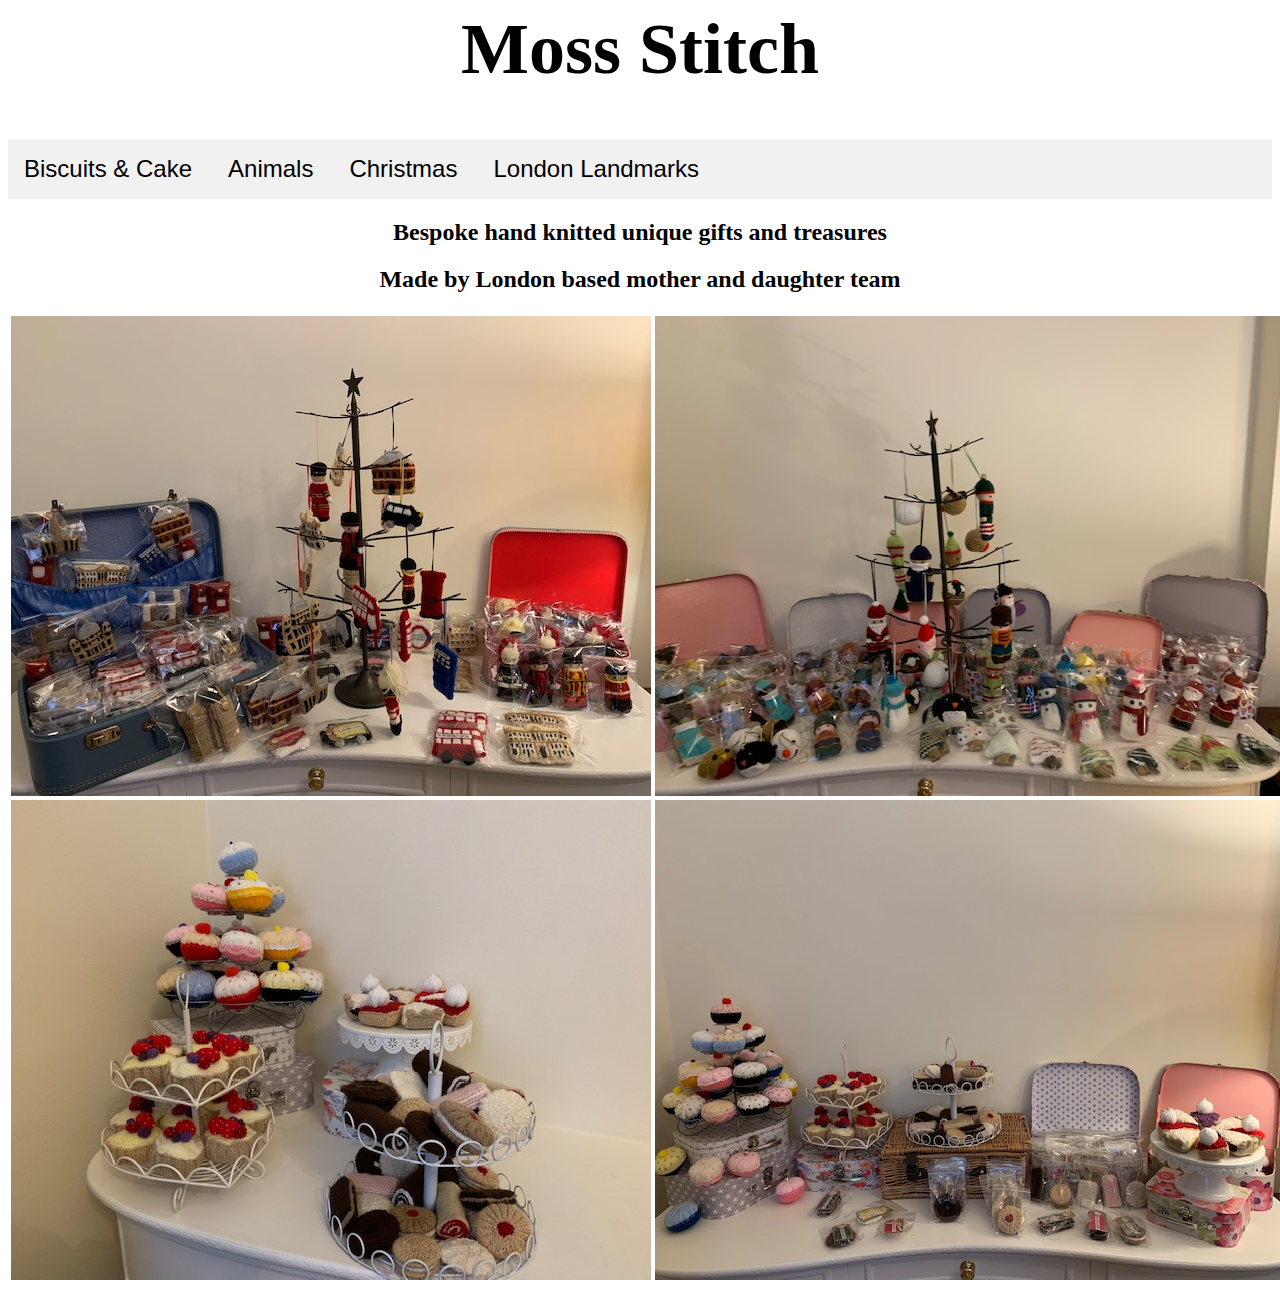
==== index.html @ eac1d0ef "Update index.html" ====
<html>
	<head>
		<title>Moss Stitch-5</title>
		<style>
			.tab {
				background-color:#f1f1f1;
				border: none;
				outline: none;
				padding: 16px 16px;
				font-size: 24px;
			}
			.tab hover {
				background-color: #666666;
			}
		</style>
	</head>
	<body>
		<h1 style = 'font-size:72px;text-align:center'>Moss Stitch</h1>
		<div style = 'width:100%;background-color:#f1f1f1'>
  			<button class = 'tab' onclick="document.location='food.html'">Biscuits & Cake</button>
  			<button class = 'tab' onclick="document.location='animals.html'">Animals</button>
  			<button class = 'tab' onclick="document.location='christmas.html'">Christmas</button>
			<button class = 'tab' onclick="document.location='london.html'">London Landmarks</button>
		</div>
		<h2 style = 'text-align:center'>Bespoke hand knitted unique gifts and treasures</h2>
		<h2 style = 'text-align:center'>Made by London based mother and daughter team</h2>
		<table style = 'width:100%'>
			<tr>
				<td><img src = 'homePage1.jpg'></td>
				<td><img src = 'homePage2.jpg'></td>
			</tr>
			<tr>
				<td><img src = 'homePage3.jpg'></td>
				<td><img src = 'homePage4.jpg'></td>
			</tr>
		</table>
		<script src = 'main.js'></script>
	</body>
</html>
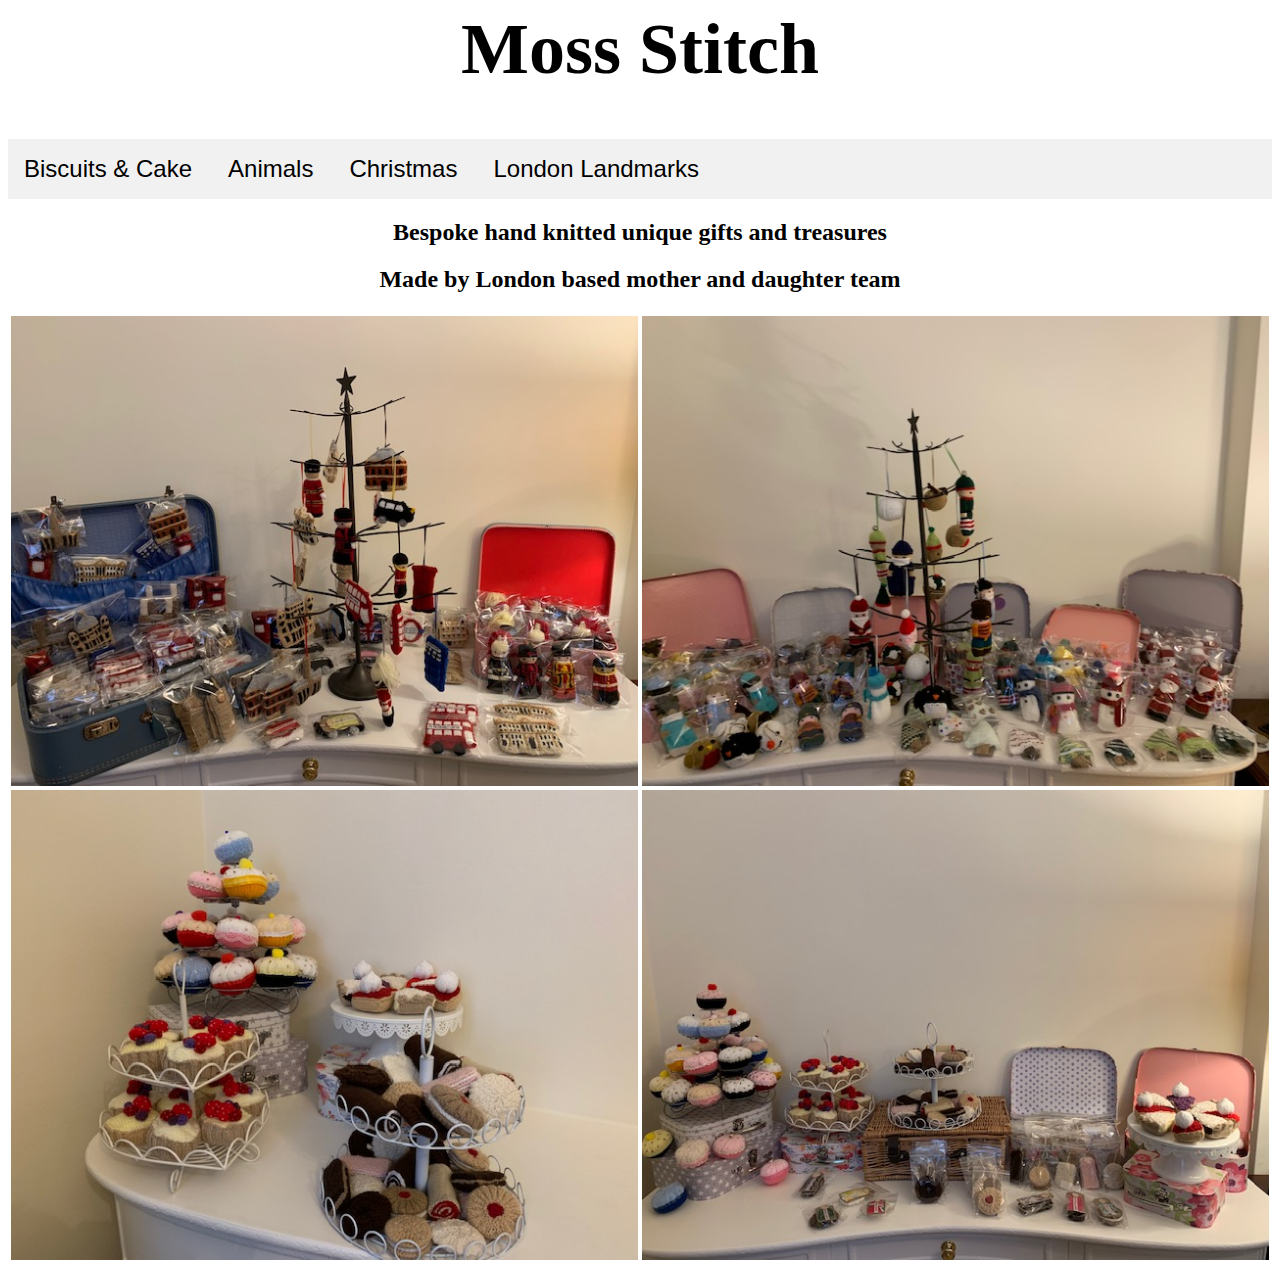
==== commit 563d16f9: "Update index.html" ====
--- a/index.html
+++ b/index.html
@@ -9,7 +9,7 @@
 				padding: 16px 16px;
 				font-size: 24px;
 			}
-			.tab hover {
+			.tab:hover {
 				background-color: #666666;
 			}
 		</style>
@@ -26,12 +26,12 @@
 		<h2 style = 'text-align:center'>Made by London based mother and daughter team</h2>
 		<table style = 'width:100%'>
 			<tr>
-				<td><img src = 'homePage1.jpg'></td>
-				<td><img src = 'homePage2.jpg'></td>
+				<td><img src = 'homePage1.jpg' style = 'width:100%'></td>
+				<td><img src = 'homePage2.jpg' style = 'width:100%'></td>
 			</tr>
 			<tr>
-				<td><img src = 'homePage3.jpg'></td>
-				<td><img src = 'homePage4.jpg'></td>
+				<td><img src = 'homePage3.jpg' style = 'width:100%'></td>
+				<td><img src = 'homePage4.jpg' style = 'width:100%'></td>
 			</tr>
 		</table>
 		<script src = 'main.js'></script>
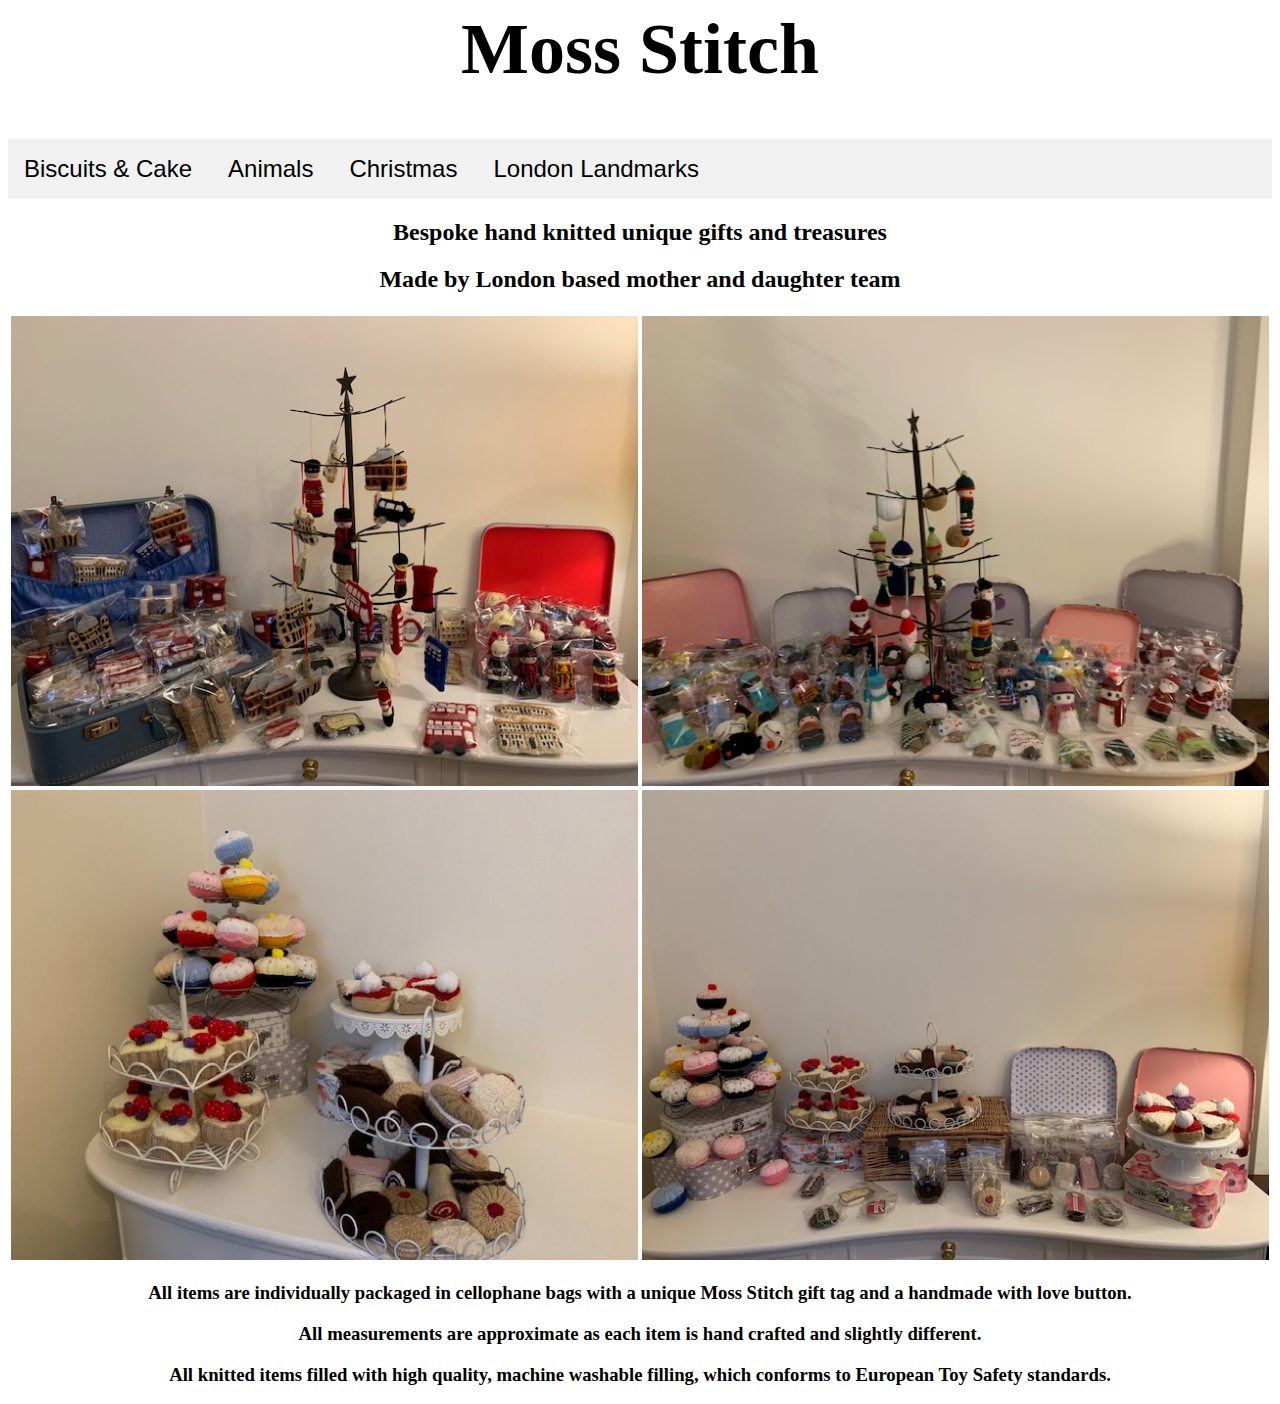
==== commit 87d39b37: "Update index.html" ====
--- a/index.html
+++ b/index.html
@@ -34,6 +34,9 @@
 				<td><img src = 'homePage4.jpg' style = 'width:100%'></td>
 			</tr>
 		</table>
+		<h3 style = 'text-align:center'>All items are individually packaged in cellophane bags with a unique Moss Stitch gift tag and a handmade with love button.</h3>
+		<h3 style = 'text-align:center'>All measurements are approximate as each item is hand crafted and slightly different.</h3>
+		<h3 style = 'text-align:center'>All knitted items filled with high quality, machine washable filling, which conforms to European Toy Safety standards.</h3>
 		<script src = 'main.js'></script>
 	</body>
 </html>
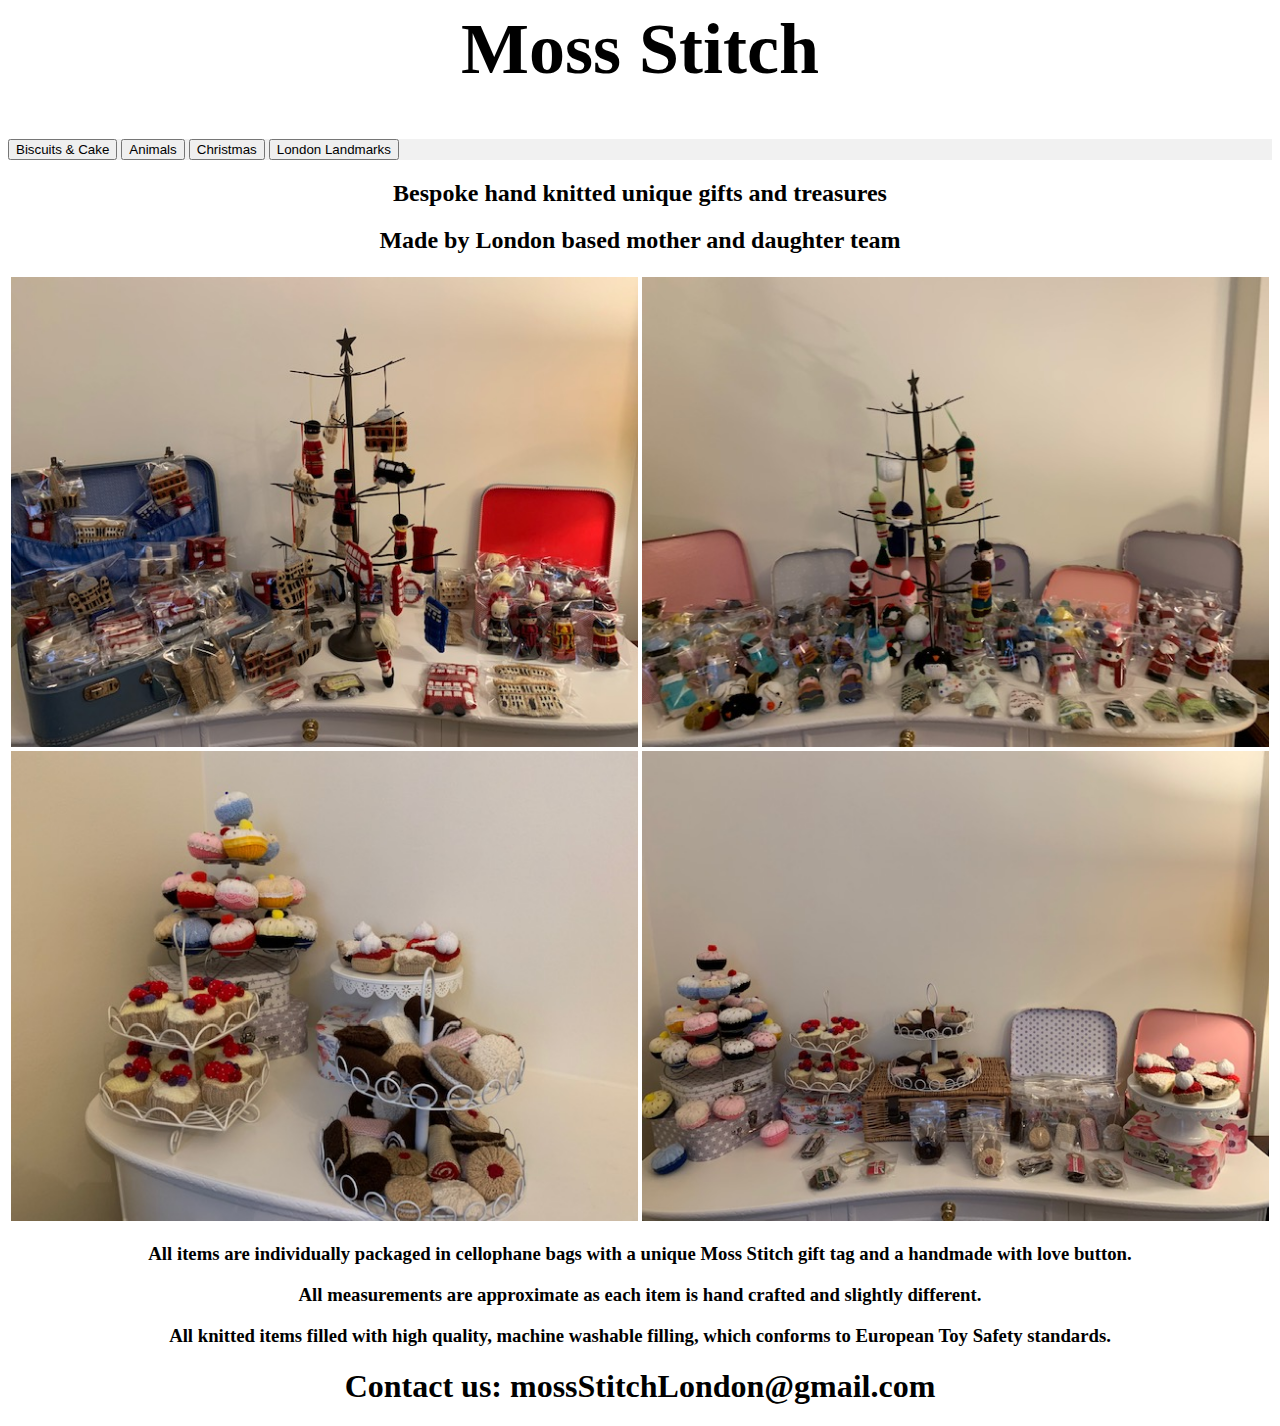
==== commit f8ac4b78: "Update index.html" ====
--- a/index.html
+++ b/index.html
@@ -1,21 +1,10 @@
 <html>
 	<head>
-		<title>Moss Stitch-5</title>
-		<style>
-			.tab {
-				background-color:#f1f1f1;
-				border: none;
-				outline: none;
-				padding: 16px 16px;
-				font-size: 24px;
-			}
-			.tab:hover {
-				background-color: #666666;
-			}
-		</style>
+		<title>Moss Stitch</title>
+		<link rel="stylesheet" href="mystyle.css">
 	</head>
 	<body>
-		<h1 style = 'font-size:72px;text-align:center'>Moss Stitch</h1>
+		<h1 style = 'font-size:72px;text-align:center' class = 'heading'>Moss Stitch</h1>
 		<div style = 'width:100%;background-color:#f1f1f1'>
   			<button class = 'tab' onclick="document.location='food.html'">Biscuits & Cake</button>
   			<button class = 'tab' onclick="document.location='animals.html'">Animals</button>
@@ -37,6 +26,7 @@
 		<h3 style = 'text-align:center'>All items are individually packaged in cellophane bags with a unique Moss Stitch gift tag and a handmade with love button.</h3>
 		<h3 style = 'text-align:center'>All measurements are approximate as each item is hand crafted and slightly different.</h3>
 		<h3 style = 'text-align:center'>All knitted items filled with high quality, machine washable filling, which conforms to European Toy Safety standards.</h3>
+		<h1 style = 'text-align:center'>Contact us: mossStitchLondon@gmail.com</h1>
 		<script src = 'main.js'></script>
 	</body>
 </html>
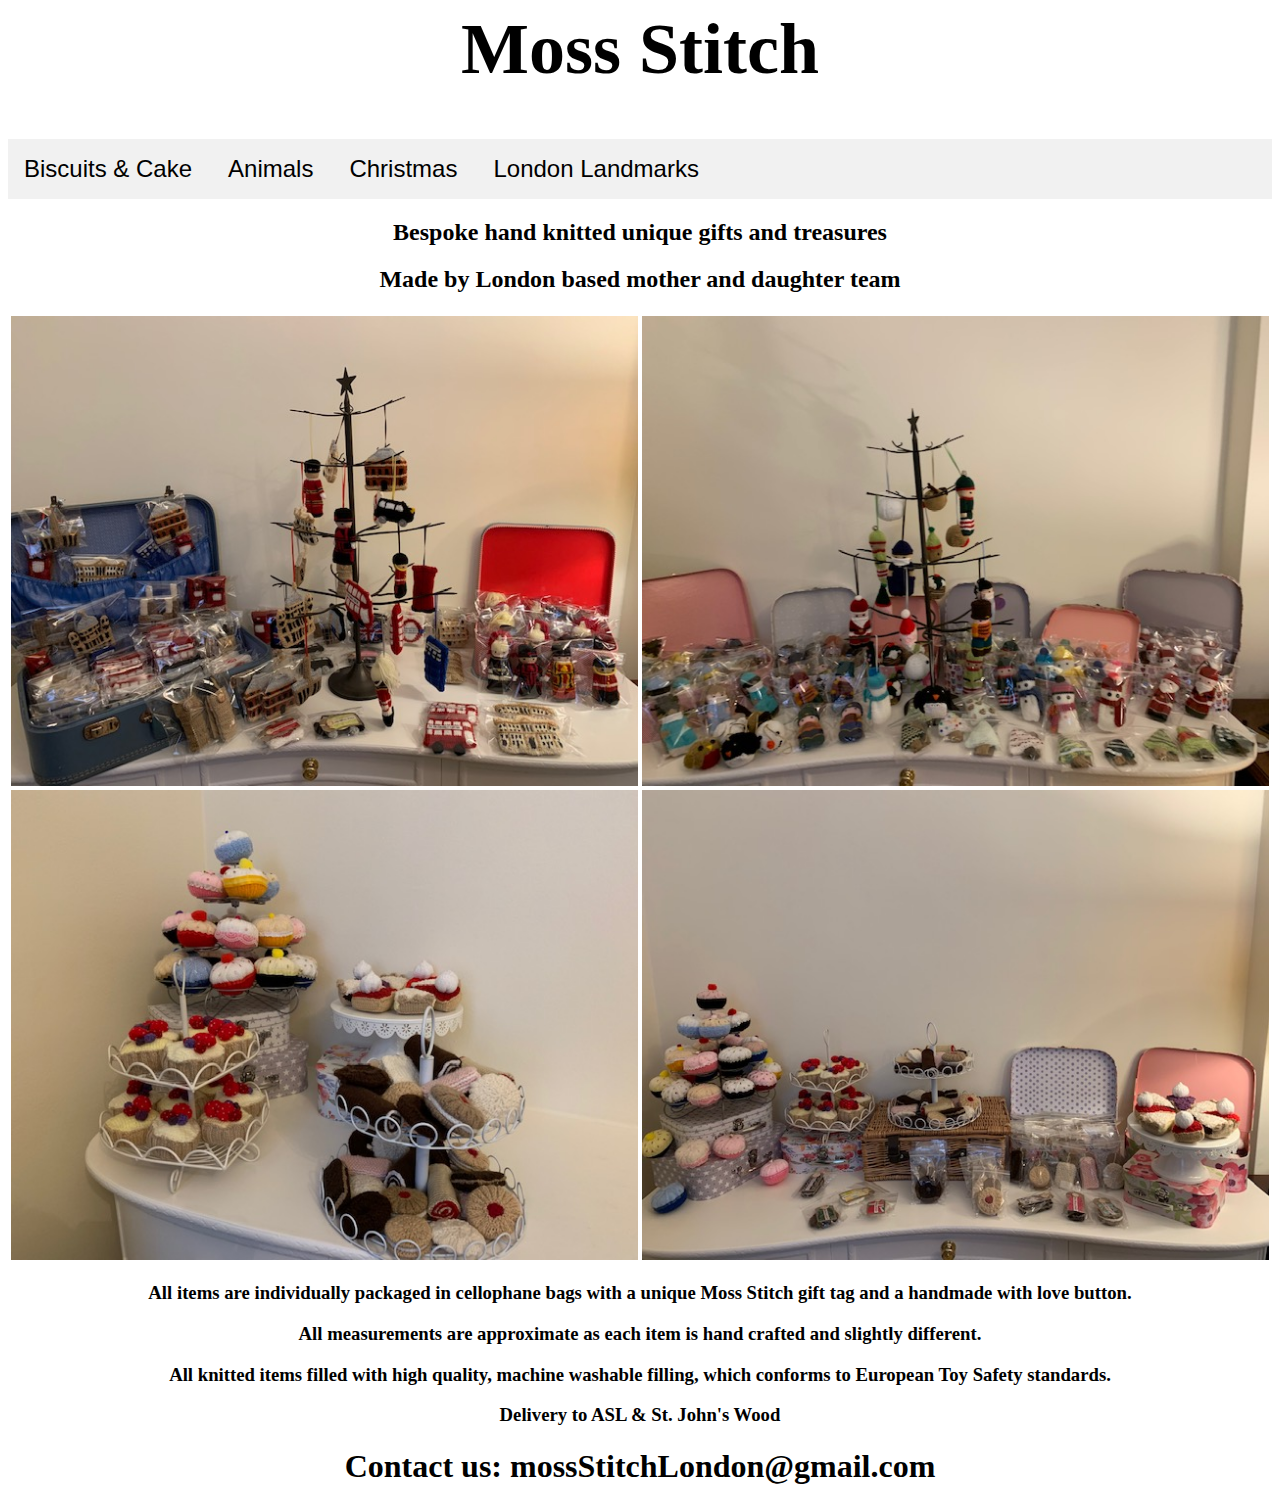
==== commit 2a21ed55: "Update index.html" ====
--- a/index.html
+++ b/index.html
@@ -26,6 +26,7 @@
 		<h3 style = 'text-align:center'>All items are individually packaged in cellophane bags with a unique Moss Stitch gift tag and a handmade with love button.</h3>
 		<h3 style = 'text-align:center'>All measurements are approximate as each item is hand crafted and slightly different.</h3>
 		<h3 style = 'text-align:center'>All knitted items filled with high quality, machine washable filling, which conforms to European Toy Safety standards.</h3>
+		<h3 style = 'text-align:center'>Delivery to ASL & St. John's Wood</h3>
 		<h1 style = 'text-align:center'>Contact us: mossStitchLondon@gmail.com</h1>
 		<script src = 'main.js'></script>
 	</body>
--- a/mystyle.css
+++ b/mystyle.css
@@ -0,0 +1,10 @@
+.tab {
+	background-color:#f1f1f1;
+	border: none;
+	outline: none;
+	padding: 16px 16px;
+	font-size: 24px;
+}
+.tab:hover {
+	background-color: #666666;
+}
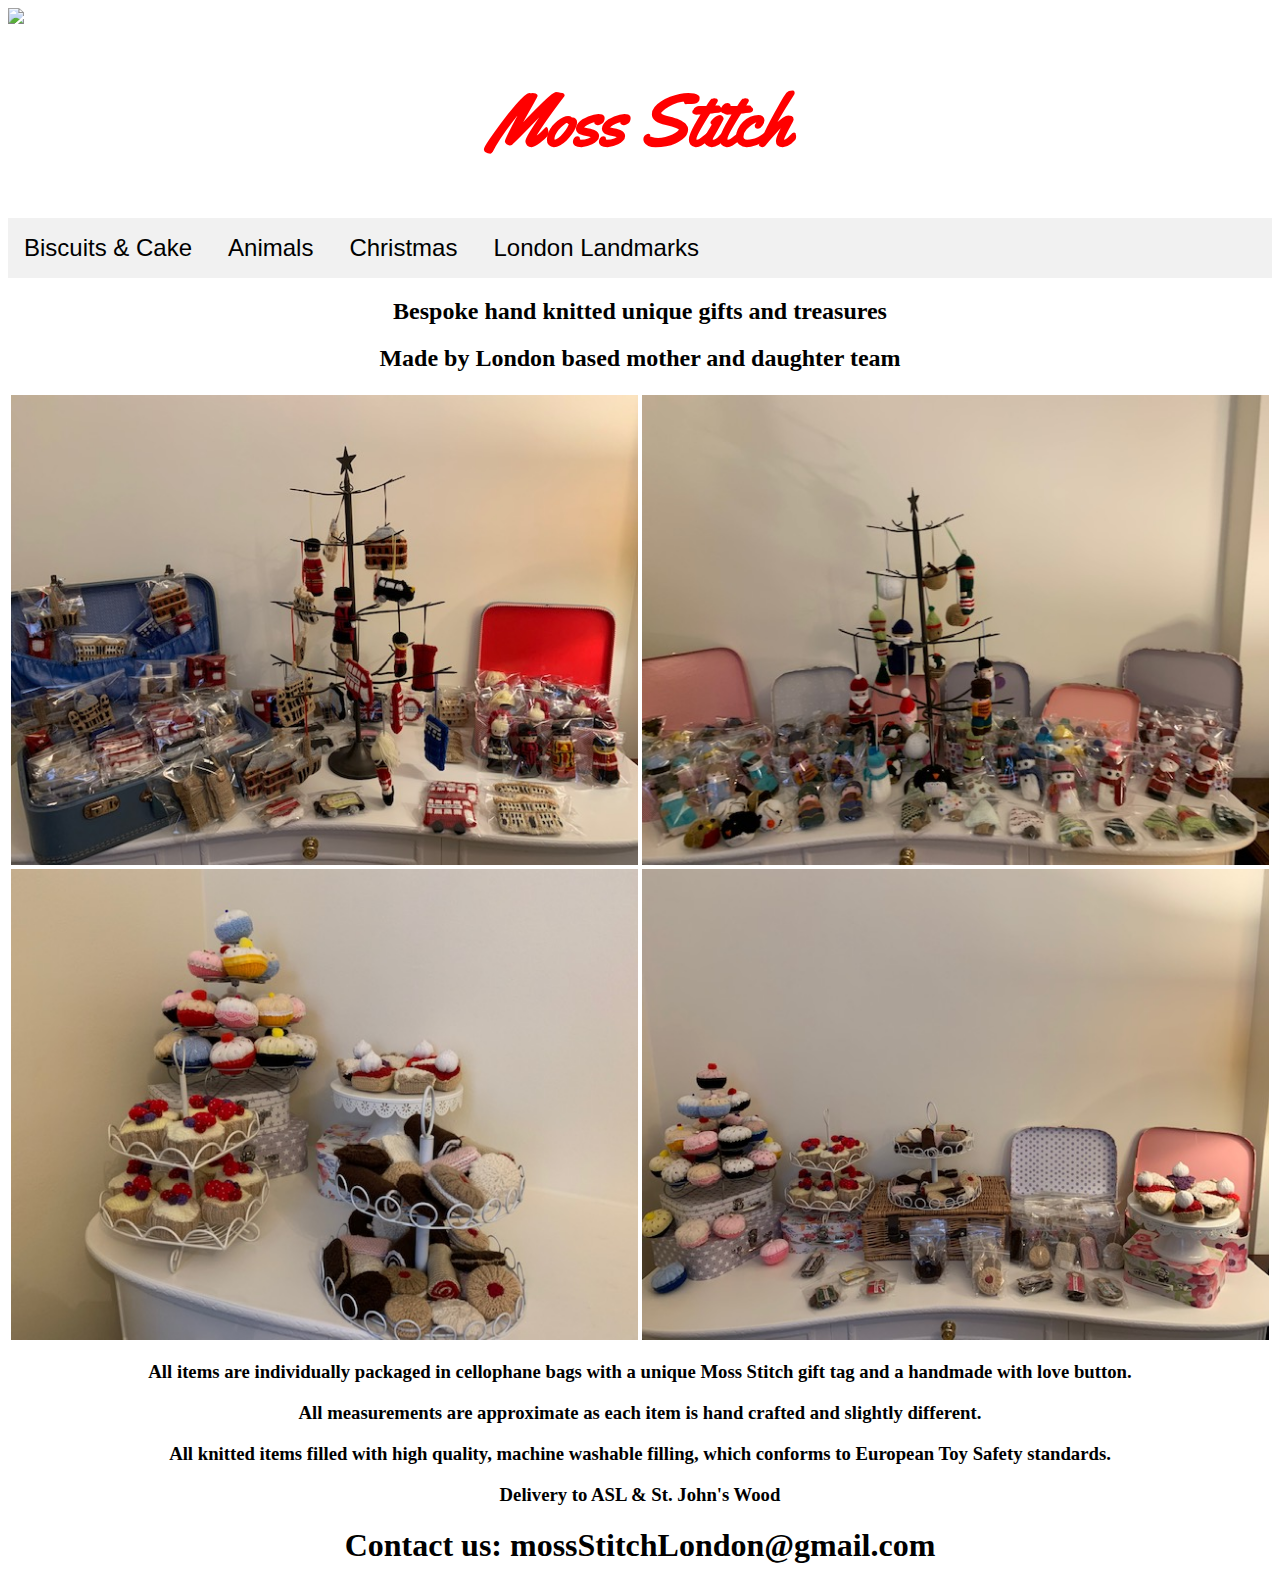
==== commit 3790600d: "Update index.html" ====
--- a/index.html
+++ b/index.html
@@ -4,6 +4,7 @@
 		<link rel="stylesheet" href="mystyle.css">
 	</head>
 	<body>
+		<img src = 'logo.jpg' class = 'logo'>
 		<h1 style = 'font-size:72px;text-align:center' class = 'heading'>Moss Stitch</h1>
 		<div style = 'width:100%;background-color:#f1f1f1'>
   			<button class = 'tab' onclick="document.location='food.html'">Biscuits & Cake</button>
--- a/mystyle.css
+++ b/mystyle.css
@@ -1,3 +1,4 @@
+@import url('https://fonts.googleapis.com/css2?family=Yellowtail&display=swap');
 .tab {
 	background-color:#f1f1f1;
 	border: none;
@@ -8,3 +9,7 @@
 .tab:hover {
 	background-color: #666666;
 }
+.heading {
+	font-family: 'Yellowtail';
+	color: red;
+}
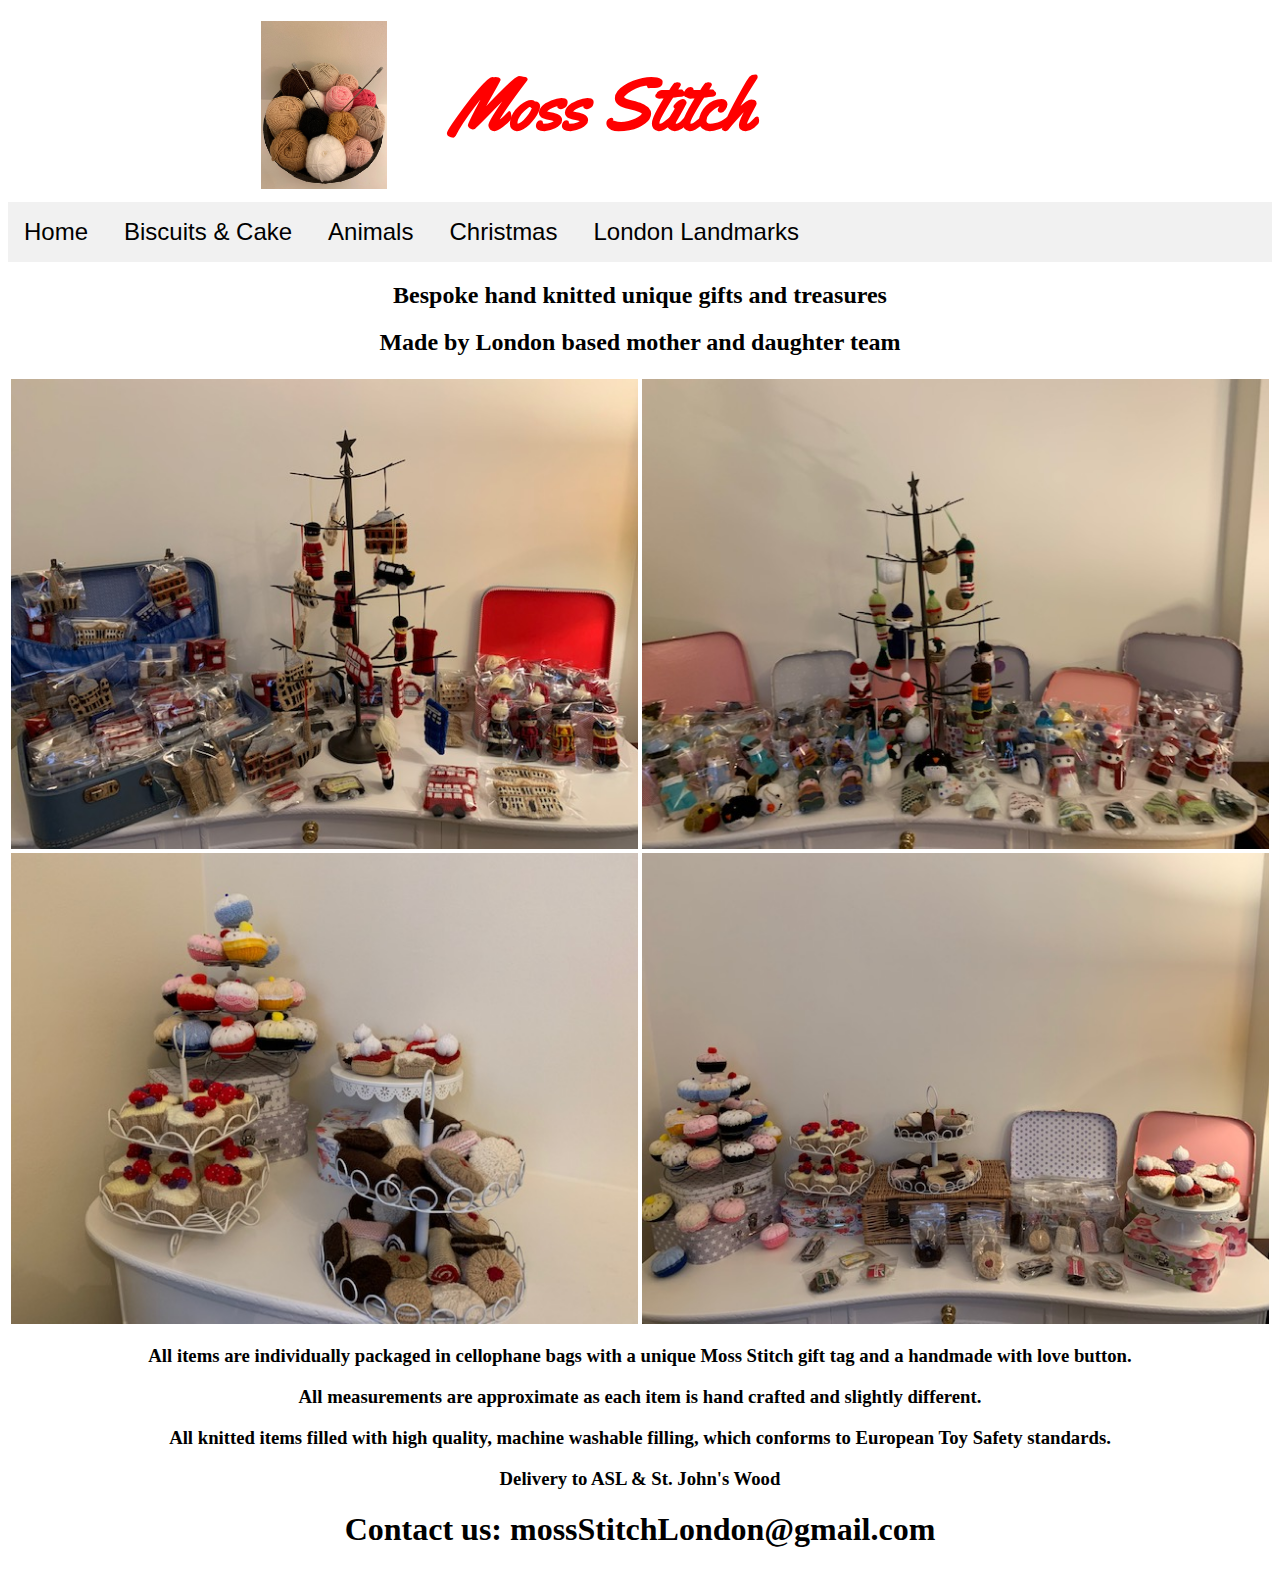
==== commit 0b58a877: "Update index.html" ====
--- a/index.html
+++ b/index.html
@@ -7,6 +7,7 @@
 		<img src = 'logo.jpg' class = 'logo'>
 		<h1 style = 'font-size:72px;text-align:center' class = 'heading'>Moss Stitch</h1>
 		<div style = 'width:100%;background-color:#f1f1f1'>
+			<button class = 'tab' onclick="document.location='index.html'">Home</button>
   			<button class = 'tab' onclick="document.location='food.html'">Biscuits & Cake</button>
   			<button class = 'tab' onclick="document.location='animals.html'">Animals</button>
   			<button class = 'tab' onclick="document.location='christmas.html'">Christmas</button>
--- a/mystyle.css
+++ b/mystyle.css
@@ -12,4 +12,15 @@
 .heading {
 	font-family: 'Yellowtail';
 	color: red;
+	display:inline-block;
+	position:relative;
+	left:25%;
+	vertical-align:middle;
 }
+.logo {
+	position:relative;
+	left:20%;
+	width:10%;
+	display:inline-block;
+	vertical-align:middle;
+}
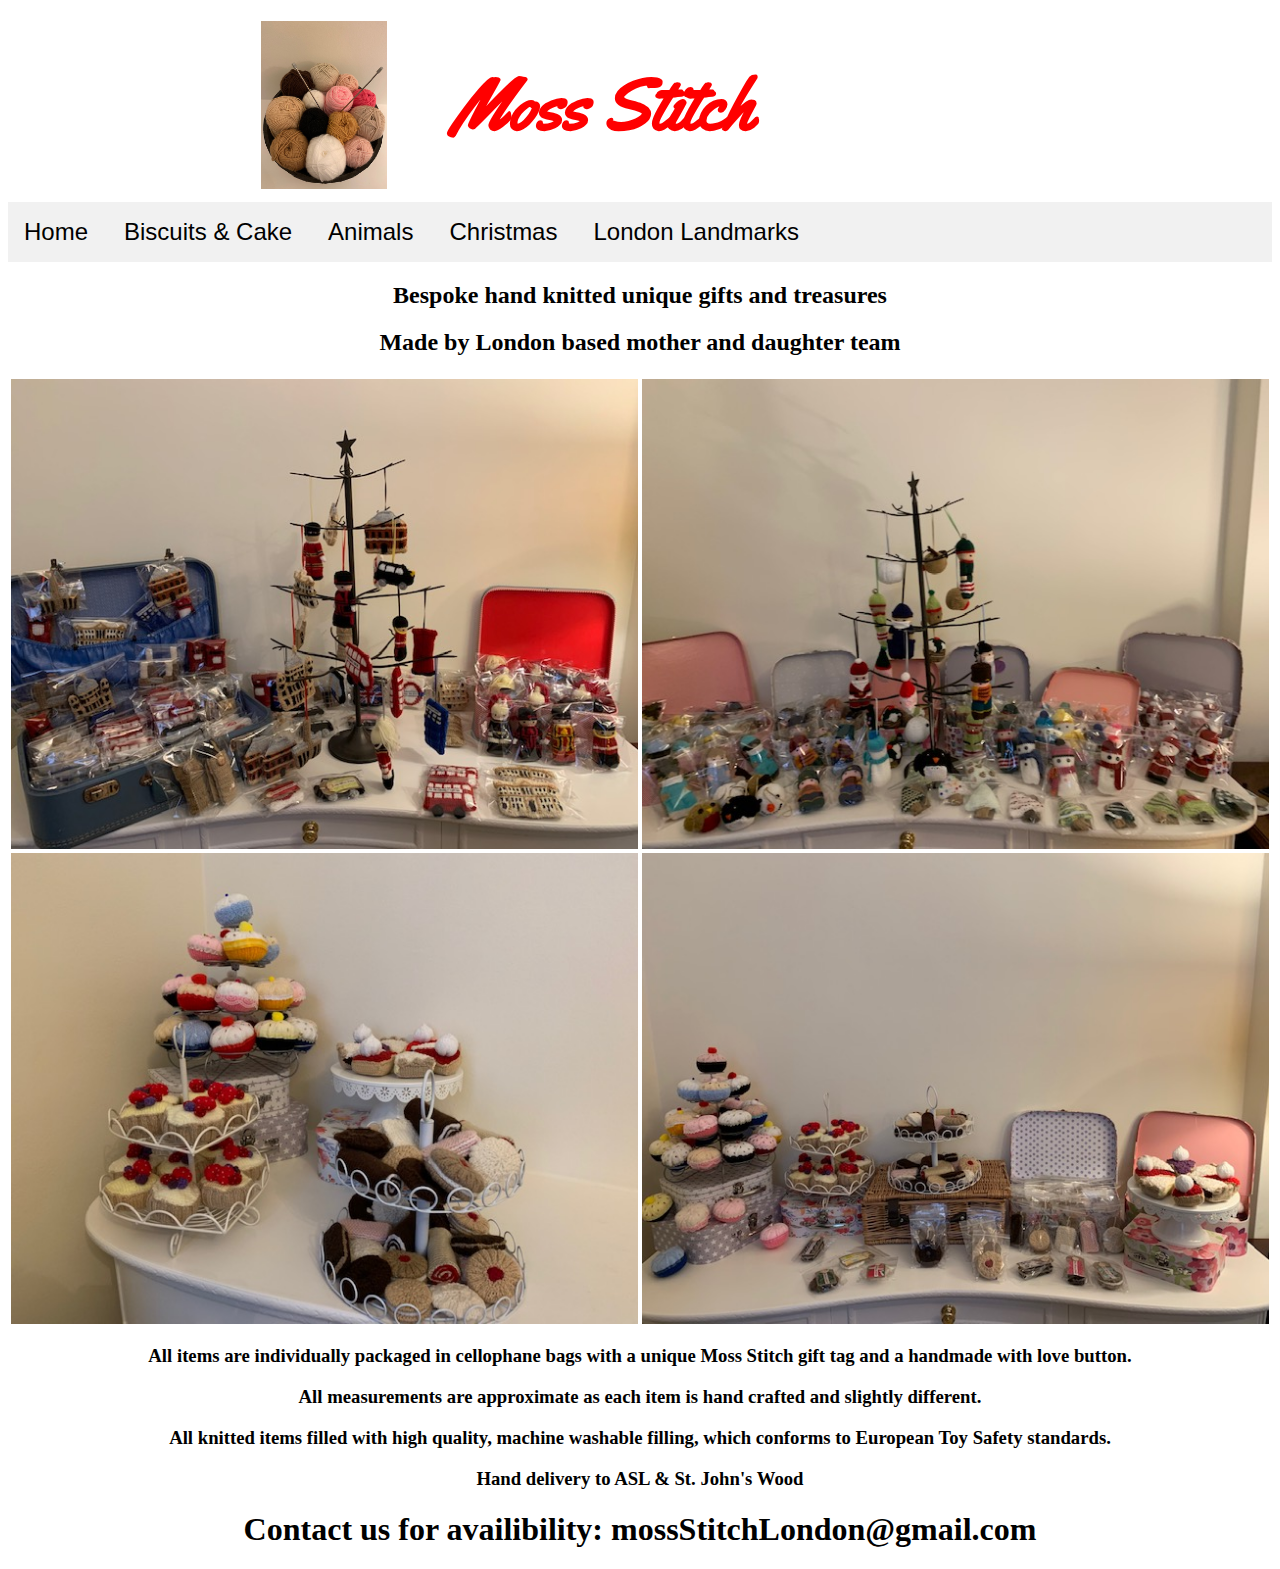
==== commit 5d9473b0: "Update index.html" ====
--- a/index.html
+++ b/index.html
@@ -28,8 +28,8 @@
 		<h3 style = 'text-align:center'>All items are individually packaged in cellophane bags with a unique Moss Stitch gift tag and a handmade with love button.</h3>
 		<h3 style = 'text-align:center'>All measurements are approximate as each item is hand crafted and slightly different.</h3>
 		<h3 style = 'text-align:center'>All knitted items filled with high quality, machine washable filling, which conforms to European Toy Safety standards.</h3>
-		<h3 style = 'text-align:center'>Delivery to ASL & St. John's Wood</h3>
-		<h1 style = 'text-align:center'>Contact us: mossStitchLondon@gmail.com</h1>
+		<h3 style = 'text-align:center'>Hand delivery to ASL & St. John's Wood</h3>
+		<h1 style = 'text-align:center'>Contact us for availibility: mossStitchLondon@gmail.com</h1>
 		<script src = 'main.js'></script>
 	</body>
 </html>
